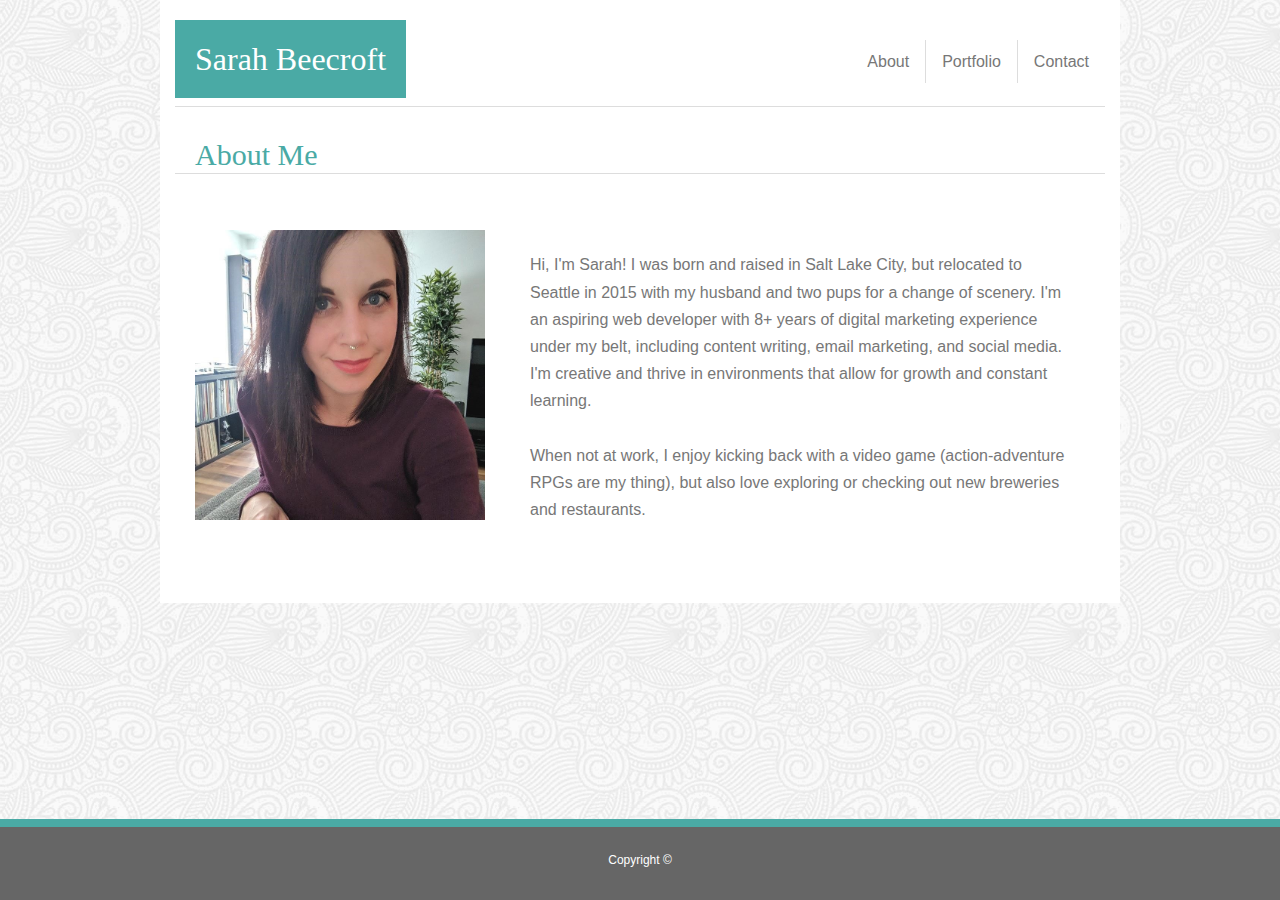
==== index.html @ 9716c3fe "Removed top-margin above h2 on About Me page" ====
<!DOCTYPE html>
<html lang="en">

<head>

    <meta charset="UTF-8">
    <meta name="viewport" content="width=device-width, initial-scale=1, shrink-to-fit=no">
    <title>About Me</title>

    <!-- Link to Bootstrap CSS here-->
    <link rel="stylesheet" href="https://stackpath.bootstrapcdn.com/bootstrap/4.3.1/css/bootstrap.min.css"
        integrity="sha384-ggOyR0iXCbMQv3Xipma34MD+dH/1fQ784/j6cY/iJTQUOhcWr7x9JvoRxT2MZw1T" crossorigin="anonymous">
    <!-- Link to my style sheet here -->
    <link rel="stylesheet" type="text/css" href="assets/css/style.css" />

</head>

<body>

    <!-- Bootstrap container -->
    <div class="container">

        <!-- Adds white space -->
        <div class="row" style="height:20px;"></div>
        
        <header>

            <div class="row">

                <div class="col-5">
                    <h1>Sarah Beecroft</h1>
                </div>

                <!-- Adds spacing between h1 and nav-->
                <div class="col-2"></div>

                <div class="col-5">
                
                    <!-- Navbar -->
                    <nav>

                        <ul class="nav justify-content-end">
                            <!-- Fixes navlinks to right -->

                            <li class="nav-item">
                                <a class="nav-link active" href="index.html">About</a>
                            </li>
                            <li class="nav-item">
                                <a class="nav-link" href="portfolio.html">Portfolio</a>
                            </li>
                            <li class="nav-item">
                                <a class="nav-link" href="contact.html">Contact</a>
                            </li>

                        </ul>

                    </nav>

                </div>

            </div>

        </header>
        <div class="row">

            <div class="col-12">
                <h2>About Me</h2>
            </div>

           


            <div class="row">
                <div class="col-4">
                    <img src="assets/images/ProfileImage.jpg" class="img-fluid" alt="Photo of Sarah Beecroft">
                </div>

                <div class="col-8">

                    <p class="bio">

                        Hi, I'm Sarah! I was born and raised in Salt Lake City, but relocated to Seattle in
                        2015 with my husband and two pups for a change of scenery. I'm an aspiring web developer with 8+
                        years
                        of
                        digital marketing experience under my belt, including content writing, email marketing, and
                        social
                        media.
                        I'm creative and thrive in environments that allow for growth
                        and constant learning.
                        <br>
                        <br>
                        When not at work, I enjoy kicking back with a video game (action-adventure RPGs are my thing),
                        but also
                        love
                        exploring or checking out new breweries and restaurants.

                    </p>

                </div>

            </div>
            
            <!-- Adds white space -->
            <div class="row" style="height:50px;"></div>

            <div class="row">

                <div class="col-md-12">

                    <div class="footer">
                        <footer>
                            <p id="copyright">Copyright ©</p>
                        </footer>
                    </div>

                </div>

            </div>

        </div>

    </div>

</body>

</html>
---- assets/css/style.css ----
/* Adds white background to container and sets max width to 960px */
.container {
    background: white;
    max-width: 960px;
} 
 
 /* Adds background image to site, sets background color, and font*/
  body {
    background-image: url("../../assets/images/full-bloom.png");
    background-color: white;
    font-family: Arial, Helvetica, sans-serif;
    color: #777777;
    line-height: 1.7em; 
   }
   


  /* Header */
  /* Header style - adds background color, padding, and bottom border */ 
  header {
    border-bottom: 1px solid #dddddd;
  }
  
  /* Adds styling to h1 (name) */
  h1 {
    color: white;
    font-family: Georgia, 'Times New Roman', Times, serif; 
    padding: 20px;
    font-size:32px;
    background-color: #4aaaa5;
    text-align: center;
    border: none;
    display: inline-block; /* Trims h1 background */
  }
  
  /* Nav link positioning */
  .nav-item {
    margin-top: 20px;
  }
  
  nav {
    color: #777777;
  }
   /* Adds dividers to nav links */
   nav li {
    border-left: 1px solid #dddddd; 
  }

  /* Removes border from left side of first nav link */
  a.nav-link {
    color: #777777;
  }

  .nav li:first-child {
    border-left: 0 none;
    height: 50%;
  }
  
  /* Changes link font and background color on hover */
  a:hover {
    background-color: #4aaaa5;;
    color: white;
  }
  
  

  
  
  /* About section styling */
  .about {
    padding-bottom: 20px;
    margin-bottom: 40px;
  }
  
  /* Makes h2 teal, positions it, and sets font */
  h2 {
    color: #4aaaa5;
    font-family: Georgia, 'Times New Roman', Times, serif;
    font-size: 30px;
    position: relative;
    top: 10px;
    margin-top: 20px;
    border-bottom: 1px solid #dddddd;
    padding-left: 20px;
  }

  .bio {
    padding: 30px;
    margin: 49px 20px 0px 10px;
  }
  
  /* Responsive image  */
  img.img-fluid {
    margin: 58px 0px 0px 25px;

    
  }

  
  

/* Portfolio */
/* Portfolio grid styling */


.row {
  display: flex;
}

.column {
  margin: 10px;
}

/* Image styling  */
img {
  padding-left: 10px;
  margin-left: 10px;
}

/* Container holding the image and the text */
.image {
  position: relative;
  text-align: center;
  color: white;
  left: 155px;
}

/* Adds style to text blocks over portfolio images and moves to bottom-center */
.bottom-center {
  position: absolute;
  bottom: 20px;
  left: 35px;
  width: 270px; 
  height: 50px;
  background: #4aaaa5;
  color: white;
  font-family: Georgia, 'Times New Roman', Times, serif;
  text-align: center;
  padding-top: 10px; /* Centers text vertically */ 
}

.portfolio {
  padding-bottom: 80px;
  margin-bottom: 40px;
  align-content: center;
}



  
  
  
  

  
  /* Contact */
  /* Contact form styling */
  .contactform {
    padding: 40px 100px 20px 100px;
    margin-bottom: 40px;
  }
  
  
  /* Styles the text boxes in the form */
  input[type=text], select, textarea {
    width: 100%; 
    padding: 10px; 
    border: 1px solid #dddddd; 
    box-sizing: border-box; 
    margin-top: 6px; 
    margin-bottom: 16px;  
  }
  
  /* Styles the "submit button" */
  input[type=submit] {
    background-color: #4aaaa5;
    color: white;
    padding: 10px 35px;
    border: 1px solid #dddddd;
    cursor: pointer;
    margin-bottom: 20px;
  }
  
  /* When moving the mouse over the submit button, add a darker grey color */
  input[type=submit]:hover {
    background-color: #666666;
  }
  
  
  
  
  
  
  /* Footer */
  /* Styles footer and fixes it to bottom */
  .footer {
    position: fixed;
    left: 0;
    right: 0;
    bottom: 0;
    text-align: center;
    background-color: #666666;
    border-top: 8px solid #4aaaa5;
    padding: 10px;
    }
  
  #copyright {
    color: white;
    font-size: 12px;
    margin-top: 10px;
  }
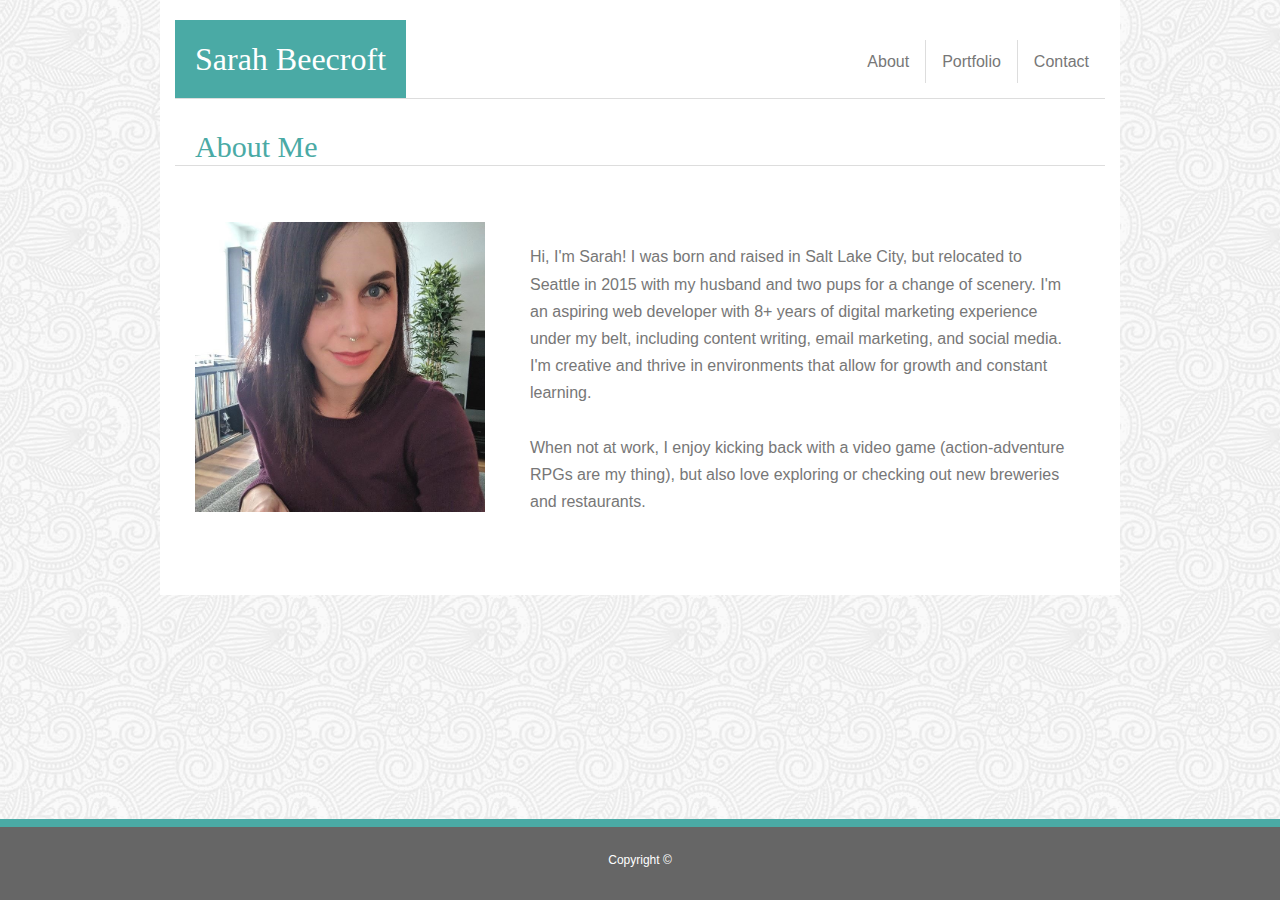
==== commit 040c49de: "Added bottom-margin:0 to header" ====
--- a/index.html
+++ b/index.html
@@ -61,6 +61,7 @@
             </div>
 
         </header>
+        
         <div class="row">
 
             <div class="col-12">
--- a/assets/css/style.css
+++ b/assets/css/style.css
@@ -31,6 +31,7 @@
     text-align: center;
     border: none;
     display: inline-block; /* Trims h1 background */
+    margin-bottom: 0;
   }
   
   /* Nav link positioning */
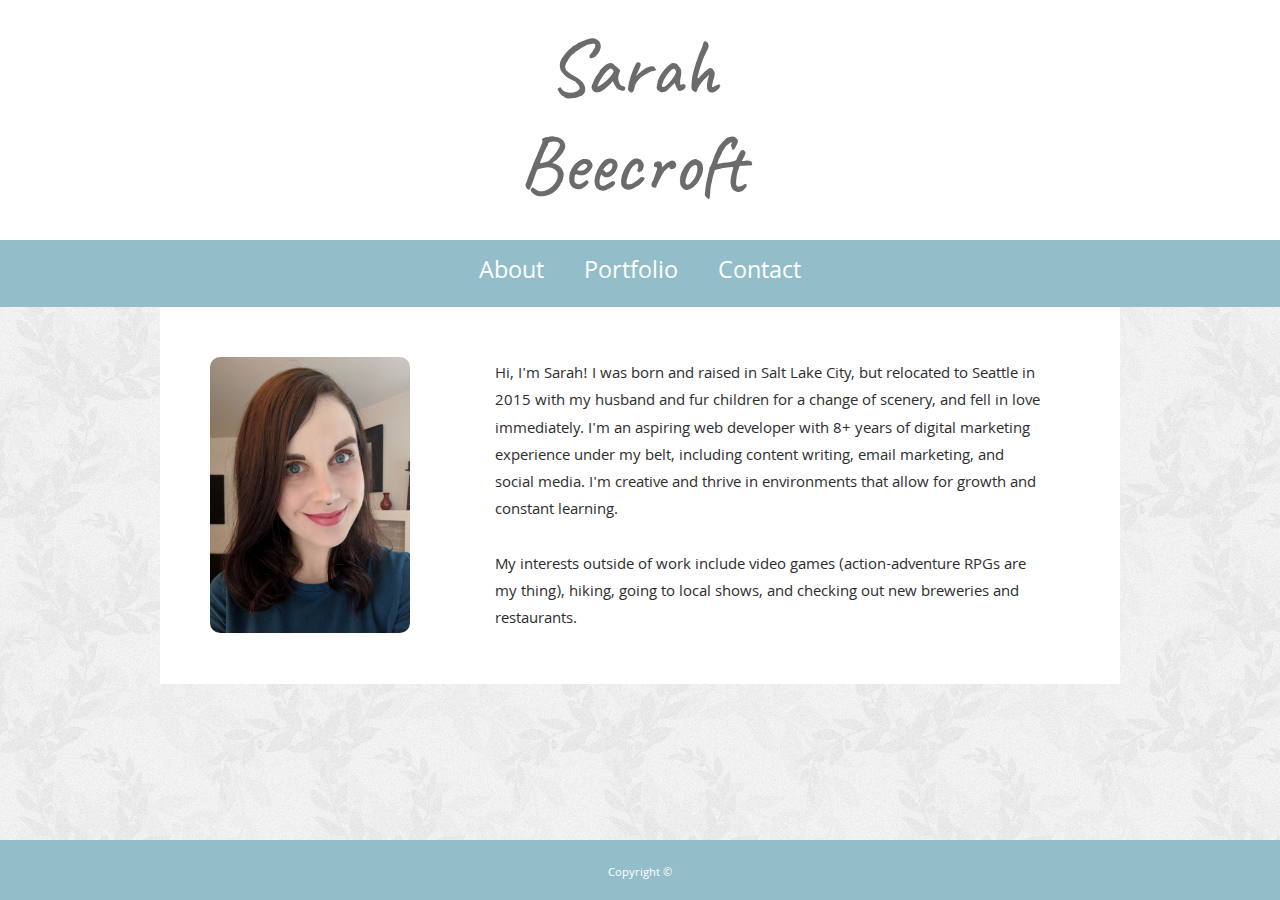
==== commit 07341c6e: "Made style changes to index.html, other pages are a WIP" ====
--- a/index.html
+++ b/index.html
@@ -7,122 +7,115 @@
     <meta name="viewport" content="width=device-width, initial-scale=1, shrink-to-fit=no">
     <title>About Me</title>
 
-    <!-- Link to Bootstrap CSS here-->
+    <!-- Links to Bootstrap-->
     <link rel="stylesheet" href="https://stackpath.bootstrapcdn.com/bootstrap/4.3.1/css/bootstrap.min.css"
         integrity="sha384-ggOyR0iXCbMQv3Xipma34MD+dH/1fQ784/j6cY/iJTQUOhcWr7x9JvoRxT2MZw1T" crossorigin="anonymous">
-    <!-- Link to my style sheet here -->
+
+    <!-- Links to  my CSS -->
     <link rel="stylesheet" type="text/css" href="assets/css/style.css" />
+
+    <!-- Links to Google Fonts -->
+    <link href="https://fonts.googleapis.com/css?family=Caveat|Khula" rel="stylesheet">
 
 </head>
 
 <body>
 
-    <!-- Bootstrap container -->
+    <!-- Header -->
+    <header>
+        <div class="row">
+
+            <!-- White space -->
+            <div class="col-4"></div>
+
+            <!-- Header -->
+            <div class="col-4">
+                <h1>Sarah Beecroft</h1>
+            </div>
+
+            <!-- White space -->
+            <div class="col-4"></div>
+
+        </div>
+    </header>
+
+
+    <!-- Nav bar -->
+    <div class="row" id="navbar">
+
+        <div class="col-12">
+
+            <ul class="nav justify-content-center">
+                <li class="nav-item">
+                    <a class="nav-link active" href="index.html">About</a>
+                </li>
+                <li class="nav-item">
+                    <a class="nav-link" href="portfolio.html">Portfolio</a>
+                </li>
+                <li class="nav-item">
+                    <a class="nav-link" href="contact.html">Contact</a>
+                </li>
+            </ul>
+        </div>
+
+    </div>
+
+    <!-- Puts image and about me content in container -->
     <div class="container">
 
-        <!-- Adds white space -->
-        <div class="row" style="height:20px;"></div>
-        
-        <header>
+        <div class="row">
+            <div class="col-4">
+                <img src="assets/images/ProfileImage3.jpg" class="img-fluid" alt="Photo of Sarah Beecroft">
+            </div>
 
-            <div class="row">
+            <div class="col-8">
 
-                <div class="col-5">
-                    <h1>Sarah Beecroft</h1>
-                </div>
+                <p class="bio">
 
-                <!-- Adds spacing between h1 and nav-->
-                <div class="col-2"></div>
+                    Hi, I'm Sarah! I was born and raised in Salt Lake City, but relocated to Seattle in
+                    2015 with my husband and fur children for a change of scenery, and fell in love immediately. I'm an aspiring web developer with 8+
+                    years
+                    of
+                    digital marketing experience under my belt, including content writing, email marketing, and
+                    social
+                    media.
+                    I'm creative and thrive in environments that allow for growth
+                    and constant learning.
+                    <br>
+                    <br>
+                    My interests outside of work include video games (action-adventure RPGs are my thing), hiking, going
+                    to local shows, and checking out new breweries and restaurants.
 
-                <div class="col-5">
-                
-                    <!-- Navbar -->
-                    <nav>
-
-                        <ul class="nav justify-content-end">
-                            <!-- Fixes navlinks to right -->
-
-                            <li class="nav-item">
-                                <a class="nav-link active" href="index.html">About</a>
-                            </li>
-                            <li class="nav-item">
-                                <a class="nav-link" href="portfolio.html">Portfolio</a>
-                            </li>
-                            <li class="nav-item">
-                                <a class="nav-link" href="contact.html">Contact</a>
-                            </li>
-
-                        </ul>
-
-                    </nav>
-
-                </div>
+                </p>
 
             </div>
 
-        </header>
-        
-        <div class="row">
+        </div>
+        <!--End of Bootstrap container -->
 
-            <div class="col-12">
-                <h2>About Me</h2>
-            </div>
+        <!-- Adds white space -->
+        <div class="row" style="height:50px;"></div>
 
-           
+    </div>
+    <div class="row">
 
+        <div class="col-md-12">
 
-            <div class="row">
-                <div class="col-4">
-                    <img src="assets/images/ProfileImage.jpg" class="img-fluid" alt="Photo of Sarah Beecroft">
-                </div>
-
-                <div class="col-8">
-
-                    <p class="bio">
-
-                        Hi, I'm Sarah! I was born and raised in Salt Lake City, but relocated to Seattle in
-                        2015 with my husband and two pups for a change of scenery. I'm an aspiring web developer with 8+
-                        years
-                        of
-                        digital marketing experience under my belt, including content writing, email marketing, and
-                        social
-                        media.
-                        I'm creative and thrive in environments that allow for growth
-                        and constant learning.
-                        <br>
-                        <br>
-                        When not at work, I enjoy kicking back with a video game (action-adventure RPGs are my thing),
-                        but also
-                        love
-                        exploring or checking out new breweries and restaurants.
-
-                    </p>
-
-                </div>
-
-            </div>
-            
-            <!-- Adds white space -->
-            <div class="row" style="height:50px;"></div>
-
-            <div class="row">
-
-                <div class="col-md-12">
-
-                    <div class="footer">
-                        <footer>
-                            <p id="copyright">Copyright ©</p>
-                        </footer>
-                    </div>
-
-                </div>
-
+            <div class="footer">
+                <footer>
+                    <p id="copyright">Copyright ©</p>
+                </footer>
             </div>
 
         </div>
 
     </div>
 
+    </div>
+
+
+
+
 </body>
 
 </html>--- a/assets/css/style.css
+++ b/assets/css/style.css
@@ -4,156 +4,70 @@
     max-width: 960px;
 } 
  
- /* Adds background image to site, sets background color, and font*/
-  body {
-    background-image: url("../../assets/images/full-bloom.png");
-    background-color: white;
-    font-family: Arial, Helvetica, sans-serif;
-    color: #777777;
-    line-height: 1.7em; 
-   }
-   
+/* Adds background image to site, sets background color, and font*/
+body {
+  background-image: url("../../assets/images/xv.png");
+  background-color: white;
+  font-family: 'Khula', sans-serif;
+  color: #2e2e2e;
+  line-height: 1.7em; 
+  overflow-x: hidden; /* Hides horizontal scroll bar */
+}
+
+/* Header */
+header {
+  background: white;  
+  width:100%;
+}
+  
+/* Adds styling to h1 (name) */
+h1 {
+  font-family: 'Caveat', cursive;
+  font-size: 80px;
+  padding: 20px 0px 20px 0px;
+  background: white;
+  color: #6b6b6b;
+  text-align: center;
+  margin-right: 15px;
+}
+  
+/* Nav bar styling */
+#navbar {
+  background: #93bec9;
+}
+.nav-item {
+  background: #93bec9;
+  font-size: 25px;
+}
+
+a.nav-link {
+  color: white;
+  padding: 20px;
+}
+
+/* Changes link background color on hover */
+a:hover {
+  background-color: #4699a8;
+}
 
 
-  /* Header */
-  /* Header style - adds background color, padding, and bottom border */ 
-  header {
-    border-bottom: 1px solid #dddddd;
-  }
-  
-  /* Adds styling to h1 (name) */
-  h1 {
-    color: white;
-    font-family: Georgia, 'Times New Roman', Times, serif; 
-    padding: 20px;
-    font-size:32px;
-    background-color: #4aaaa5;
-    text-align: center;
-    border: none;
-    display: inline-block; /* Trims h1 background */
-    margin-bottom: 0;
-  }
-  
-  /* Nav link positioning */
-  .nav-item {
-    margin-top: 20px;
-  }
-  
-  nav {
-    color: #777777;
-  }
-   /* Adds dividers to nav links */
-   nav li {
-    border-left: 1px solid #dddddd; 
-  }
+/* About section styling */
+/* Profile photo */
+img {
+  border-radius: 10px; /* Makes border on image slightly rounded */
+  width: 200px;
+  height: 150px; 
+  margin: 50px 0px 0px 35px;
+}
 
-  /* Removes border from left side of first nav link */
-  a.nav-link {
-    color: #777777;
-  }
-
-  .nav li:first-child {
-    border-left: 0 none;
-    height: 50%;
-  }
-  
-  /* Changes link font and background color on hover */
-  a:hover {
-    background-color: #4aaaa5;;
-    color: white;
-  }
+.bio {
+  margin: 55px 65px 0px 0px;
+}
   
   
 
-  
-  
-  /* About section styling */
-  .about {
-    padding-bottom: 20px;
-    margin-bottom: 40px;
-  }
-  
-  /* Makes h2 teal, positions it, and sets font */
-  h2 {
-    color: #4aaaa5;
-    font-family: Georgia, 'Times New Roman', Times, serif;
-    font-size: 30px;
-    position: relative;
-    top: 10px;
-    margin-top: 20px;
-    border-bottom: 1px solid #dddddd;
-    padding-left: 20px;
-  }
-
-  .bio {
-    padding: 30px;
-    margin: 49px 20px 0px 10px;
-  }
-  
-  /* Responsive image  */
-  img.img-fluid {
-    margin: 58px 0px 0px 25px;
-
-    
-  }
-
-  
-  
-
-/* Portfolio */
-/* Portfolio grid styling */
 
 
-.row {
-  display: flex;
-}
-
-.column {
-  margin: 10px;
-}
-
-/* Image styling  */
-img {
-  padding-left: 10px;
-  margin-left: 10px;
-}
-
-/* Container holding the image and the text */
-.image {
-  position: relative;
-  text-align: center;
-  color: white;
-  left: 155px;
-}
-
-/* Adds style to text blocks over portfolio images and moves to bottom-center */
-.bottom-center {
-  position: absolute;
-  bottom: 20px;
-  left: 35px;
-  width: 270px; 
-  height: 50px;
-  background: #4aaaa5;
-  color: white;
-  font-family: Georgia, 'Times New Roman', Times, serif;
-  text-align: center;
-  padding-top: 10px; /* Centers text vertically */ 
-}
-
-.portfolio {
-  padding-bottom: 80px;
-  margin-bottom: 40px;
-  align-content: center;
-}
-
-
-
-  
-  
-  
-  
-
-  
   /* Contact */
   /* Contact form styling */
   .contactform {
@@ -174,7 +88,7 @@
   
   /* Styles the "submit button" */
   input[type=submit] {
-    background-color: #4aaaa5;
+    background-color: #0096a3;
     color: white;
     padding: 10px 35px;
     border: 1px solid #dddddd;
@@ -200,9 +114,9 @@
     right: 0;
     bottom: 0;
     text-align: center;
-    background-color: #666666;
-    border-top: 8px solid #4aaaa5;
+    background-color: #93bec9;
     padding: 10px;
+    height: 60px;
     }
   
   #copyright {
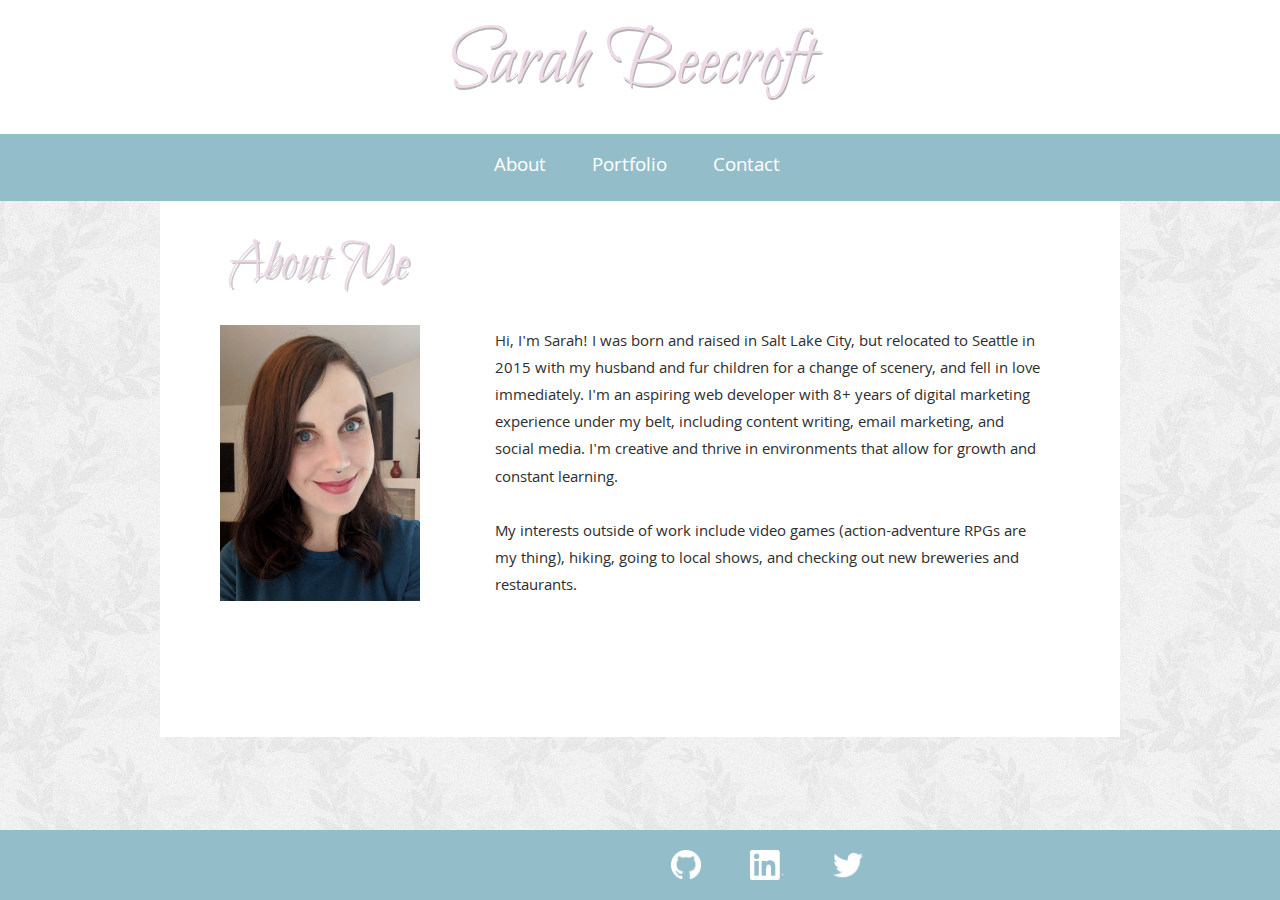
==== commit b10293dd: "Made some additional style changes on index.html" ====
--- a/index.html
+++ b/index.html
@@ -15,7 +15,7 @@
     <link rel="stylesheet" type="text/css" href="assets/css/style.css" />
 
     <!-- Links to Google Fonts -->
-    <link href="https://fonts.googleapis.com/css?family=Caveat|Khula" rel="stylesheet">
+    <link href="https://fonts.googleapis.com/css?family=Bilbo+Swash+Caps|Khula" rel="stylesheet">
 
 </head>
 
@@ -23,6 +23,7 @@
 
     <!-- Header -->
     <header>
+
         <div class="row">
 
             <!-- White space -->
@@ -37,6 +38,7 @@
             <div class="col-4"></div>
 
         </div>
+
     </header>
 
 
@@ -56,12 +58,26 @@
                     <a class="nav-link" href="contact.html">Contact</a>
                 </li>
             </ul>
+
         </div>
 
     </div>
 
     <!-- Puts image and about me content in container -->
     <div class="container">
+
+        <div class="row">
+
+            <div class="col-6">
+
+                <h2>About Me</h2>
+
+            </div>
+
+            <!--White Space -->
+            <div class="col-6" id="border"></div>
+
+        </div>
 
         <div class="row">
             <div class="col-4">
@@ -73,7 +89,8 @@
                 <p class="bio">
 
                     Hi, I'm Sarah! I was born and raised in Salt Lake City, but relocated to Seattle in
-                    2015 with my husband and fur children for a change of scenery, and fell in love immediately. I'm an aspiring web developer with 8+
+                    2015 with my husband and fur children for a change of scenery, and fell in love immediately. I'm an
+                    aspiring web developer with 8+
                     years
                     of
                     digital marketing experience under my belt, including content writing, email marketing, and
@@ -90,28 +107,27 @@
 
             </div>
 
+            <!--End of Bootstrap container -->
         </div>
-        <!--End of Bootstrap container -->
 
-        <!-- Adds white space -->
-        <div class="row" style="height:50px;"></div>
+        <!-- Footer -->
+        <div class="row">
 
-    </div>
-    <div class="row">
+            <div class="col-md-12">
 
-        <div class="col-md-12">
+                <div class="footer">
+                    <footer>
+                        <div class="logos">
+                        <img src="./assets/images/githublogo.png" id="github" alt="White Github Logo"> <img src="./assets/images/linkedinlogo.png" id="linkedin" alt="White LinkedIn Logo"> <img src="./assets/images/twitterlogo.png" id="twitter" alt="White twitter Logo">
+                        </div>
+                    </footer>
+                </div>
 
-            <div class="footer">
-                <footer>
-                    <p id="copyright">Copyright ©</p>
-                </footer>
             </div>
 
         </div>
 
-    </div>
 
-    </div>
 
 
 
--- a/assets/css/style.css
+++ b/assets/css/style.css
@@ -19,17 +19,32 @@
   background: white;  
   width:100%;
 }
-  
+
+.fixedheader {
+  position: fixed;
+  top: 0;
+  width: 100%
+}
+
 /* Adds styling to h1 (name) */
 h1 {
-  font-family: 'Caveat', cursive;
+  font-family: 'Bilbo Swash Caps', cursive;
   font-size: 80px;
-  padding: 20px 0px 20px 0px;
+  padding: 15px 0px 15px 0px;
   background: white;
-  color: #6b6b6b;
+  color: #eed9e7;
   text-align: center;
-  margin-right: 15px;
+  margin-right: 12px;
+  text-shadow: 1.5px 1.5px #b3b3b3;
 }
+
+/* Changes link background color on hover */
+h1:hover {
+  color:#b3b3b3;
+  text-shadow: 1.5px 1.5px #eed9e7;
+}
+
+
   
 /* Nav bar styling */
 #navbar {
@@ -37,12 +52,14 @@
 }
 .nav-item {
   background: #93bec9;
-  font-size: 25px;
+  font-size: 20px;
 }
 
 a.nav-link {
   color: white;
   padding: 20px;
+  margin-right: 6px;
+  font-family: 'Khula', sans-serif;
 }
 
 /* Changes link background color on hover */
@@ -54,75 +71,100 @@
 /* About section styling */
 /* Profile photo */
 img {
-  border-radius: 10px; /* Makes border on image slightly rounded */
   width: 200px;
   height: 150px; 
-  margin: 50px 0px 0px 35px;
+  margin: 25px 0px 85px 45px;
 }
 
 .bio {
-  margin: 55px 65px 0px 0px;
+  margin: 30px 65px 135px 0px;
+}
+  
+h2 {
+  font-family: 'Bilbo Swash Caps', cursive;
+  font-size: 57px;
+  background: white;
+  color: #eed9e7;
+  text-shadow: 1.5px 1.5px #c9c9c9;
+  margin: 30px 0px 0px 54px;
+}
+
+
+/* Changes link background color on hover */
+h2:hover {
+  color:#b3b3b3;
+  text-shadow: 1.5px 1.5px #eed9e7;
+}
+
+/* Contact */
+/* Contact form styling */
+.contactform {
+  padding: 40px 100px 20px 100px;
+  margin-bottom: 40px;
 }
   
   
-
-
-
-  /* Contact */
-  /* Contact form styling */
-  .contactform {
-    padding: 40px 100px 20px 100px;
-    margin-bottom: 40px;
-  }
+/* Styles the text boxes in the form */
+input[type=text], select, textarea {
+  width: 100%; 
+  padding: 10px; 
+  border: 1px solid #dddddd; 
+  box-sizing: border-box; 
+  margin-top: 6px; 
+  margin-bottom: 16px;  
+}
   
+/* Styles the "submit button" */
+input[type=submit] {
+  background-color: #0096a3;
+  color: white;
+  padding: 10px 35px;
+  border: 1px solid #dddddd;
+  cursor: pointer;
+  margin-bottom: 20px;
+}
   
-  /* Styles the text boxes in the form */
-  input[type=text], select, textarea {
-    width: 100%; 
-    padding: 10px; 
-    border: 1px solid #dddddd; 
-    box-sizing: border-box; 
-    margin-top: 6px; 
-    margin-bottom: 16px;  
-  }
-  
-  /* Styles the "submit button" */
-  input[type=submit] {
-    background-color: #0096a3;
-    color: white;
-    padding: 10px 35px;
-    border: 1px solid #dddddd;
-    cursor: pointer;
-    margin-bottom: 20px;
-  }
-  
-  /* When moving the mouse over the submit button, add a darker grey color */
-  input[type=submit]:hover {
-    background-color: #666666;
-  }
+/* When moving the mouse over the submit button, add a darker grey color */
+input[type=submit]:hover {
+  background-color: #666666;
+}
   
   
   
   
   
   
-  /* Footer */
-  /* Styles footer and fixes it to bottom */
-  .footer {
-    position: fixed;
-    left: 0;
-    right: 0;
-    bottom: 0;
-    text-align: center;
-    background-color: #93bec9;
-    padding: 10px;
-    height: 60px;
-    }
+/* Footer */
+/* Styles footer and fixes it to bottom */
+.footer {
+  position: fixed;
+  left: 0;
+  right: 0;
+  bottom: 0;
+  background-color: #93bec9;
+  height: 70px;
+}
   
-  #copyright {
-    color: white;
-    font-size: 12px;
-    margin-top: 10px;
-  }
+#github {
+  height: 30px;
+  width: auto;
+  margin-top: 20px;
+}
+
+#linkedin {
+  height: 30px;
+  width: auto;
+  margin-top: 20px;
+}
+
+#twitter {
+  height: 30px;
+  width: auto;
+  margin-top: 20px;
+}
+
+.logos {
+  margin: 0px 0px 50px 626px;
+}
   
   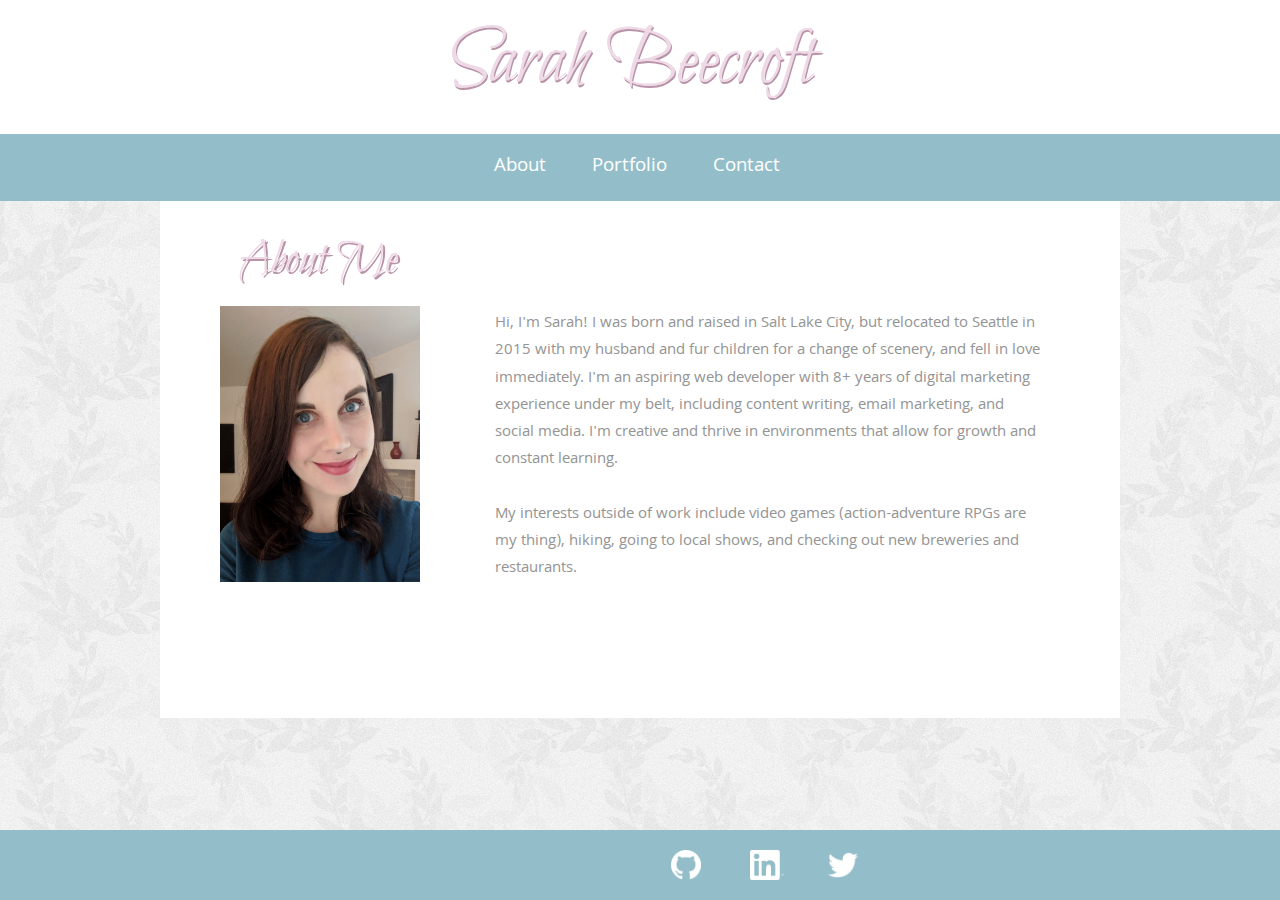
==== commit d4b43010: "Made final style changes to index.html and contact.html" ====
--- a/index.html
+++ b/index.html
@@ -118,7 +118,7 @@
                 <div class="footer">
                     <footer>
                         <div class="logos">
-                        <img src="./assets/images/githublogo.png" id="github" alt="White Github Logo"> <img src="./assets/images/linkedinlogo.png" id="linkedin" alt="White LinkedIn Logo"> <img src="./assets/images/twitterlogo.png" id="twitter" alt="White twitter Logo">
+                        <a href = "https://github.com/SarahMBeecroft" target="_blank" class="noHover"><img src="./assets/images/githublogo.png" id="github" alt="White Github Logo"></a>  <a href = "https://www.linkedin.com/in/sarah-beecroft-347b8747/" target="_blank"><img src="./assets/images/linkedinlogo.png" id="linkedin" alt="White LinkedIn Logo"></a>  <a href = "https://twitter.com/sarah_bean" target="_blank"><img src="./assets/images/twitterlogo.png" id="twitter" alt="White twitter Logo"></a>
                         </div>
                     </footer>
                 </div>
--- a/assets/css/style.css
+++ b/assets/css/style.css
@@ -9,10 +9,11 @@
   background-image: url("../../assets/images/xv.png");
   background-color: white;
   font-family: 'Khula', sans-serif;
-  color: #2e2e2e;
+  color: #949494;
   line-height: 1.7em; 
   overflow-x: hidden; /* Hides horizontal scroll bar */
 }
+
 
 /* Header */
 header {
@@ -26,6 +27,7 @@
   width: 100%
 }
 
+
 /* Adds styling to h1 (name) */
 h1 {
   font-family: 'Bilbo Swash Caps', cursive;
@@ -35,17 +37,16 @@
   color: #eed9e7;
   text-align: center;
   margin-right: 12px;
-  text-shadow: 1.5px 1.5px #b3b3b3;
+  text-shadow: 1.5px 1.5px #b892a7;
 }
 
 /* Changes link background color on hover */
 h1:hover {
-  color:#b3b3b3;
+  color: #b892a7;
   text-shadow: 1.5px 1.5px #eed9e7;
 }
 
 
-  
 /* Nav bar styling */
 #navbar {
   background: #93bec9;
@@ -55,7 +56,7 @@
   font-size: 20px;
 }
 
-a.nav-link {
+.nav-link {
   color: white;
   padding: 20px;
   margin-right: 6px;
@@ -63,8 +64,9 @@
 }
 
 /* Changes link background color on hover */
-a:hover {
+.nav-link:hover {
   background-color: #4699a8;
+  color: white;
 }
 
 
@@ -73,28 +75,33 @@
 img {
   width: 200px;
   height: 150px; 
-  margin: 25px 0px 85px 45px;
+  margin: 15px 0px 85px 45px;
+}
+
+img:hover {
+  opacity: 0.5;
+  filter: alpha(opacity=50); /* For IE8 and earlier */
 }
 
 .bio {
-  margin: 30px 65px 135px 0px;
+  margin: 20px 65px 135px 0px;
 }
   
 h2 {
   font-family: 'Bilbo Swash Caps', cursive;
-  font-size: 57px;
+  font-size: 50px;
   background: white;
   color: #eed9e7;
-  text-shadow: 1.5px 1.5px #c9c9c9;
-  margin: 30px 0px 0px 54px;
+  text-shadow: 1.5px 1.5px #b892a7;
+  margin: 30px 0px 0px 65px;
 }
-
 
 /* Changes link background color on hover */
 h2:hover {
-  color:#b3b3b3;
+  color: #b892a7;
   text-shadow: 1.5px 1.5px #eed9e7;
 }
+
 
 /* Contact */
 /* Contact form styling */
@@ -102,7 +109,6 @@
   padding: 40px 100px 20px 100px;
   margin-bottom: 40px;
 }
-  
   
 /* Styles the text boxes in the form */
 input[type=text], select, textarea {
@@ -116,23 +122,20 @@
   
 /* Styles the "submit button" */
 input[type=submit] {
-  background-color: #0096a3;
+  background-color: #93bec9;
   color: white;
   padding: 10px 35px;
   border: 1px solid #dddddd;
   cursor: pointer;
-  margin-bottom: 20px;
+  margin-bottom: 50px;
+  font-size: 18px;
 }
   
 /* When moving the mouse over the submit button, add a darker grey color */
 input[type=submit]:hover {
-  background-color: #666666;
+  background-color: #4699a8;
 }
-  
-  
-  
-  
-  
+
   
 /* Footer */
 /* Styles footer and fixes it to bottom */
@@ -151,20 +154,34 @@
   margin-top: 20px;
 }
 
+#github:hover {
+  opacity: 0.5;
+  filter: alpha(opacity=50); /* For IE8 and earlier */
+}
+
 #linkedin {
   height: 30px;
   width: auto;
   margin-top: 20px;
 }
 
+#linkedin:hover {
+  opacity: 0.5;
+  filter: alpha(opacity=50); /* For IE8 and earlier */
+}
+
 #twitter {
   height: 30px;
   width: auto;
   margin-top: 20px;
+  margin-left: 40px;
+}
+
+#twitter:hover {
+  opacity: 0.5;
+  filter: alpha(opacity=50); /* For IE8 and earlier */
 }
 
 .logos {
   margin: 0px 0px 50px 626px;
 }
-  
-  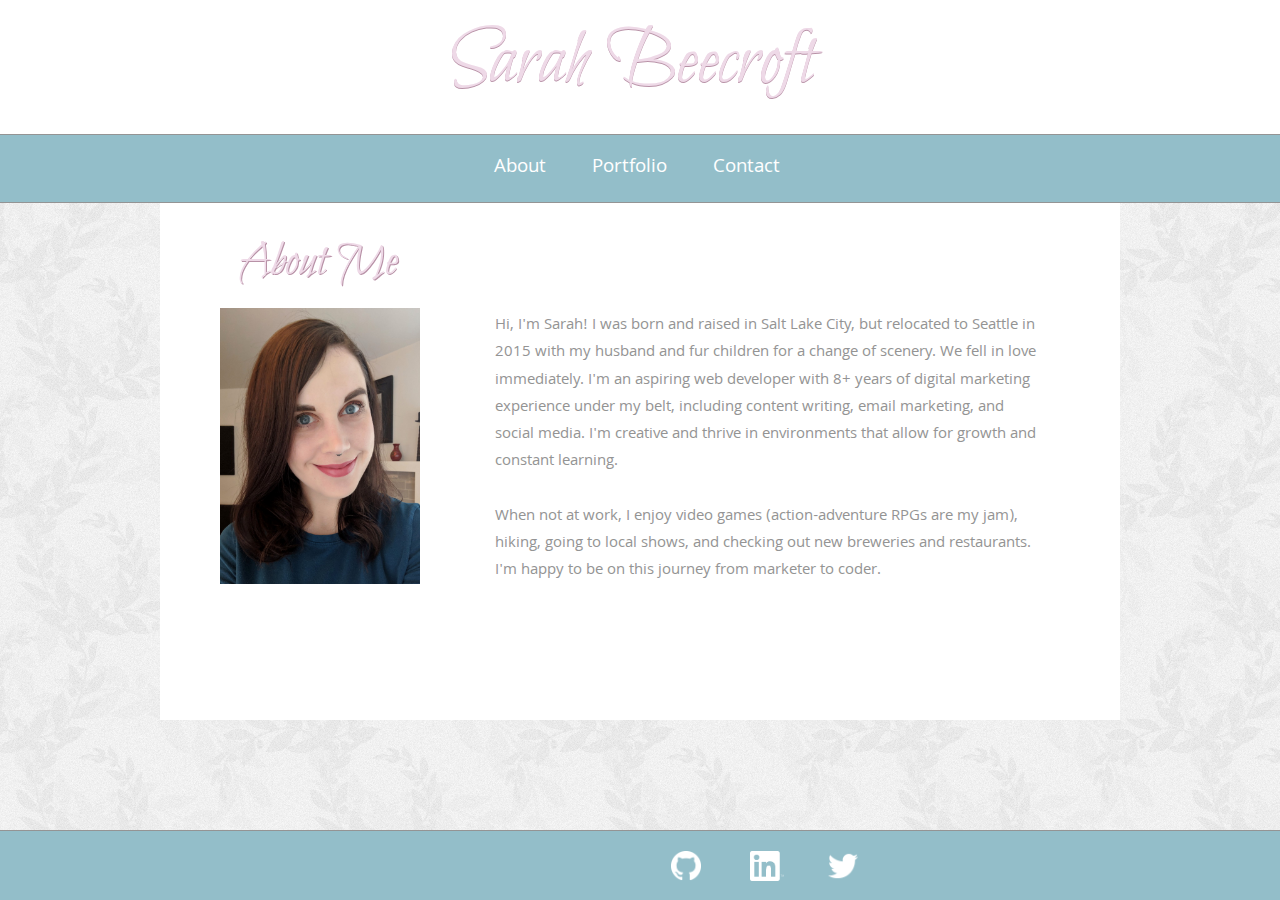
==== commit 4c445287: "Minor style changes" ====
--- a/index.html
+++ b/index.html
@@ -89,7 +89,7 @@
                 <p class="bio">
 
                     Hi, I'm Sarah! I was born and raised in Salt Lake City, but relocated to Seattle in
-                    2015 with my husband and fur children for a change of scenery, and fell in love immediately. I'm an
+                    2015 with my husband and fur children for a change of scenery. We fell in love immediately. I'm an
                     aspiring web developer with 8+
                     years
                     of
@@ -100,8 +100,8 @@
                     and constant learning.
                     <br>
                     <br>
-                    My interests outside of work include video games (action-adventure RPGs are my thing), hiking, going
-                    to local shows, and checking out new breweries and restaurants.
+                    When not at work, I enjoy video games (action-adventure RPGs are my jam), hiking, going
+                    to local shows, and checking out new breweries and restaurants. I'm happy to be on this journey from marketer to coder. 
 
                 </p>
 
--- a/assets/css/style.css
+++ b/assets/css/style.css
@@ -14,19 +14,11 @@
   overflow-x: hidden; /* Hides horizontal scroll bar */
 }
 
-
 /* Header */
 header {
   background: white;  
   width:100%;
 }
-
-.fixedheader {
-  position: fixed;
-  top: 0;
-  width: 100%
-}
-
 
 /* Adds styling to h1 (name) */
 h1 {
@@ -37,20 +29,16 @@
   color: #eed9e7;
   text-align: center;
   margin-right: 12px;
-  text-shadow: 1.5px 1.5px #b892a7;
+  text-shadow: .5px .5px #b892a7;
 }
-
-/* Changes link background color on hover */
-h1:hover {
-  color: #b892a7;
-  text-shadow: 1.5px 1.5px #eed9e7;
-}
-
 
 /* Nav bar styling */
 #navbar {
   background: #93bec9;
+  border-top: 1px solid #949494;
+  border-bottom: 1px solid #949494;
 }
+
 .nav-item {
   background: #93bec9;
   font-size: 20px;
@@ -67,6 +55,17 @@
 .nav-link:hover {
   background-color: #4699a8;
   color: white;
+}
+
+
+/* Portfolio Styling */
+#starwars, #crystals, #reactiongif, #supersearch {
+  height: 120px;
+  width: 120px;
+}
+
+h3 {
+  font-size: 20px;
 }
 
 
@@ -92,15 +91,11 @@
   font-size: 50px;
   background: white;
   color: #eed9e7;
-  text-shadow: 1.5px 1.5px #b892a7;
+  text-shadow: .5px .5px #b892a7;
   margin: 30px 0px 0px 65px;
 }
 
-/* Changes link background color on hover */
-h2:hover {
-  color: #b892a7;
-  text-shadow: 1.5px 1.5px #eed9e7;
-}
+/* Portfolio styling */
 
 
 /* Contact */
@@ -146,6 +141,7 @@
   bottom: 0;
   background-color: #93bec9;
   height: 70px;
+  border-top: 1px solid #949494;
 }
   
 #github {
